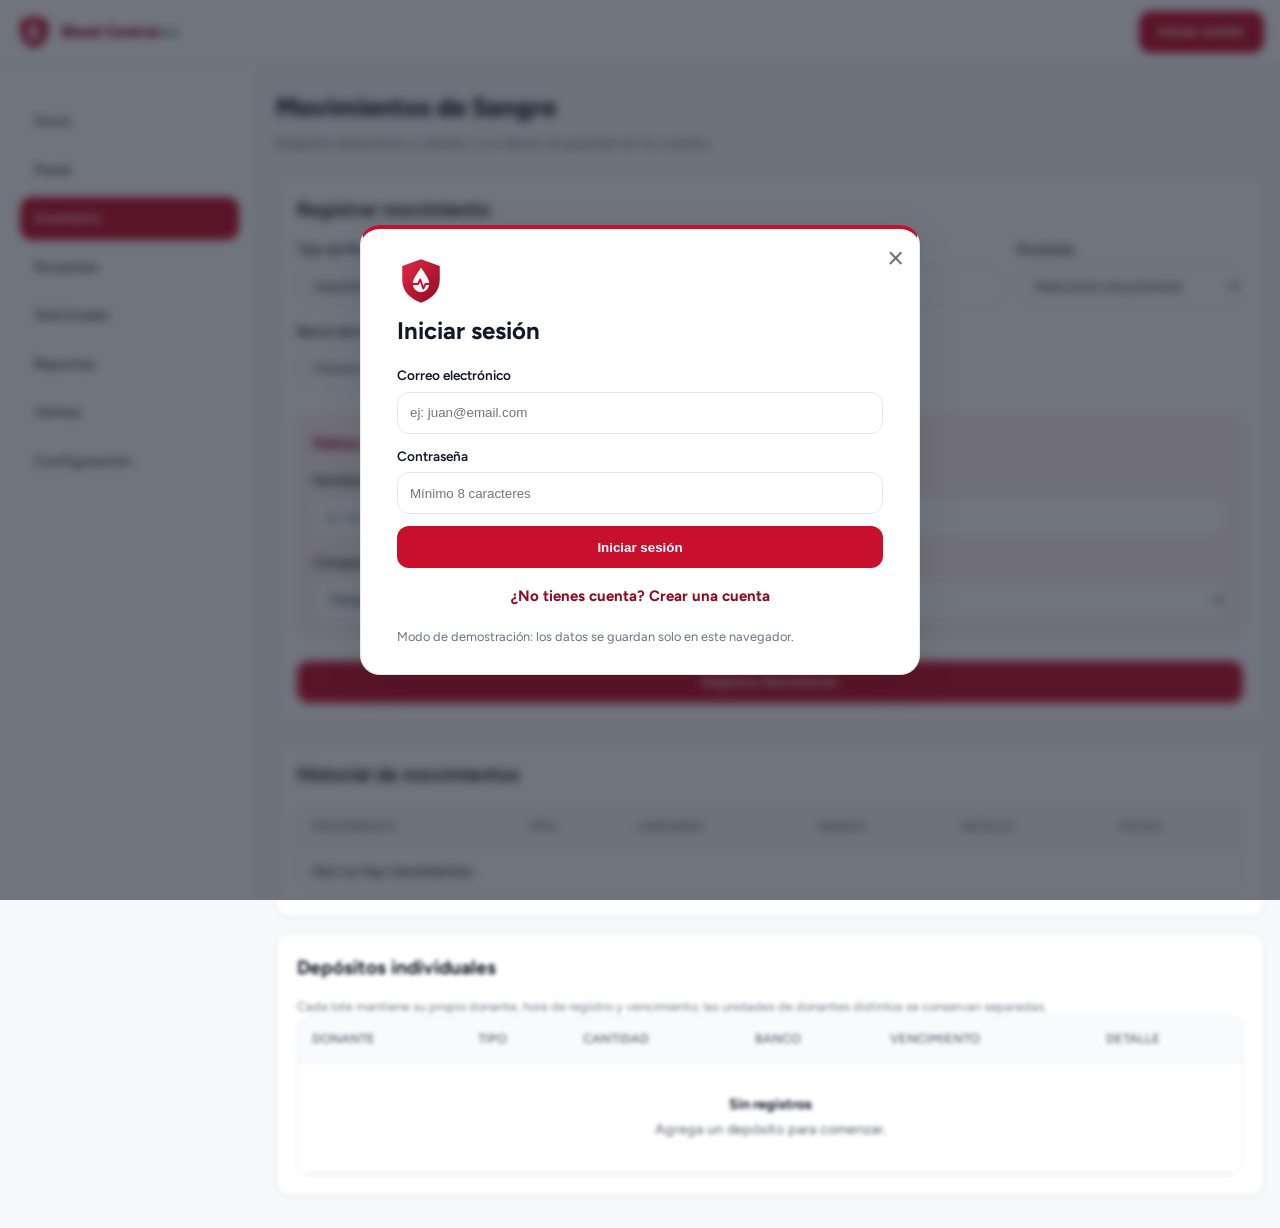
==== inventario.html @ 811ba8b2 "Add Blood Control RD application" ====
<!DOCTYPE html>
<html lang="es-DO">
<head>
  <meta charset="utf-8"><meta name="viewport" content="width=device-width, initial-scale=1">
  <title>Inventario – Blood Control RD</title>
  <link rel="stylesheet" href="https://fonts.googleapis.com/css2?family=Figtree:wght@400;500;700;800&display=swap">
  <link rel="stylesheet" href="assets/css/styles.css">
  <script src="assets/js/app.js" defer></script>
</head>
<body data-page="inventario">
  <a class="skip" href="#contenido">Saltar al contenido</a>
  <main id="contenido">
    <h1>Movimientos de Sangre</h1>
    <p class="lead">Registra depósitos y salidas. Los datos se guardan en tu cuenta.</p>

    <section class="panel">
      <h2>Registrar movimiento</h2>
      <form id="form-mov" class="form">
        <label class="field">Tipo de Movimiento
          <select name="tipo" required onchange="document.getElementById('campos-entrada').style.display = this.value === 'Entrada' ? 'block' : 'none'; document.getElementById('campos-salida').style.display = this.value === 'Salida' ? 'block' : 'none';">
            <option value="Entrada">Depósito (Entrada)</option>
            <option value="Salida">Extracción (Salida)</option>
          </select>
        </label>
        <label class="field">Tipo de Sangre <select name="sangre" data-fill="tipos" required></select></label>
        <label class="field">Unidades (450 ml c/u) <input name="unidades" type="number" min="1" required></label>
        <label class="field">Provincia <select name="provincia" id="inv-province" required></select></label>
        <label class="field">Banco de sangre <select name="banco" id="inv-bank" data-fill="bancos" required></select></label>

        <div id="campos-entrada" style="display:block; grid-column: 1 / -1; display: grid; grid-template-columns: 1fr 1fr; gap: 14px; margin-top: 10px; padding: 15px; background: var(--red-hover); border-radius: var(--radius); border: 1px solid var(--red-tint);">
          <h3 style="grid-column: 1 / -1; color: var(--red-dark); margin-bottom: 0;">Datos del Donante</h3>
          <label class="field">Nombre del Donante <input name="donante" placeholder="ej: Juan Perez"></label>

          <label class="field">Cédula del Donante <input name="cedula" id="inv-cedula" class="cedula-input" inputmode="numeric" placeholder="ej: 001-0000000-0" maxlength="13"></label>

          <label class="field" style="grid-column: 1 / -1;">Componente Sanguíneo
            <select name="componente">
              <option value="sangre_entera">Sangre Entera (42 días)</option>
              <option value="globulos_rojos">Glóbulos Rojos (42 días)</option>
              <option value="plaquetas">Plaquetas (5 días)</option>
              <option value="plasma">Plasma (365 días)</option>
            </select>
          </label>
        </div>
        <div id="campos-salida" style="display:none; grid-column: 1 / -1; margin-top: 10px; padding: 15px; background: var(--paper); border-radius: var(--radius); border: 1px solid var(--line);">
          <label class="field">Motivo de la Salida <input name="motivo" placeholder="ej: Transfusión, Vencimiento..."></label>
        </div>
        <button class="btn" type="submit" style="grid-column: 1 / -1; margin-top: 10px;">Registrar Movimiento</button>
      </form>
    </section>
    <section class="panel">
      <h2>Historial de movimientos</h2>
      <div class="table-wrap"><table><thead><tr><th>Movimiento</th><th>Tipo</th><th>Unidades</th><th>Banco</th><th>Detalle</th><th>Fecha</th></tr></thead><tbody id="tabla-mov"></tbody></table></div>
    </section>
    <section class="panel">
      <h2>Depósitos individuales</h2>
      <p class="sub">Cada lote mantiene su propio donante, hora de registro y vencimiento; las unidades de donantes distintos se conservan separadas.</p>
      <div class="table-wrap"><table><thead><tr><th>Donante</th><th>Tipo</th><th>Cantidad</th><th>Banco</th><th>Vencimiento</th><th>Detalle</th></tr></thead><tbody id="tabla-deposits"></tbody></table></div>
    </section>
  </main>
</body>
</html>
---- assets/css/styles.css ----
:root {
  --white: #ffffff; --paper: #f8f9fa; --line: #e5e7eb;
  --ink: #111827; --ink-soft: #374151; --muted: #6b7280;
  --red: #c8102e; --red-dark: #8f0b21; --red-tint: #fee2e2; --red-hover: #fef2f2;
  --green: #10b981; --radius: 12px; --speed: .2s;
  font-family: 'Figtree', system-ui, sans-serif;
}
:root[data-theme="dark"] { color-scheme: dark; --white:#171b25; --paper:#10131b; --line:#303746; --ink:#f3f4f6; --ink-soft:#d1d5db; --muted:#9ca3af; --red:#ee4561; --red-dark:#ff7386; --red-tint:#47212b; --red-hover:#2b1c24; }
*, *::before, *::after { box-sizing: border-box; margin: 0; padding: 0; }
body { background: var(--paper); color: var(--ink); line-height: 1.5; font-size: 15px; display: flex; min-height: 100vh; overflow-x: hidden; }
.skip { position: absolute; left: -9999px; top: -9999px; }
.skip:focus { left: 12px; top: 72px; z-index: 5000; padding: 8px 12px; background: white; color: var(--red-dark); border: 2px solid var(--red); border-radius: 8px; }
.app-main { padding-top: 88px; }
[hidden] { display: none !important; }
.locked { filter: blur(2px); pointer-events: none; user-select: none; }
.btn-ghost { background: var(--white); color: var(--ink); border: 1px solid var(--line); }
.btn-ghost:hover { background: var(--red-hover); color: var(--red-dark); }
.empty-state { padding: 20px; text-align: center; color: var(--muted); }
.empty-state strong { display: block; color: var(--ink); margin-bottom: 4px; }
.sub { display: block; color: var(--muted); font-size: .8rem; }
.tile-type { display: block; font-size: 1.1rem; font-weight: 800; }
.tile-units { color: var(--muted); font-size: .85rem; }
.modal-content .form { margin-top: 16px; }
.modal-content .form .btn { width: 100%; }
.modal-content .sub { margin-top: 14px; }
.modal-overlay.active .modal-content { animation: modal-in .3s cubic-bezier(.34,1.56,.64,1); }
@keyframes modal-in { from { transform: translateY(12px) scale(.985); } to { transform: translateY(0) scale(1); } }

/* HEADER Y SIDEBAR */
.topbar { background: var(--white); border-bottom: 1px solid var(--line); display: flex; align-items: center; justify-content: space-between; padding: 12px 16px; position: fixed; top: 0; left: 0; right: 0; z-index: 100; height: 64px; }
.topbar-left { display: flex; align-items: center; gap: 12px; }
.menu-toggle { display: none; background: none; border: none; cursor: pointer; color: var(--ink); }
.topbar-right { display: flex; align-items: center; gap: 10px; position: relative; }

.cart-btn { display: flex; align-items: center; justify-content: center; width: 40px; height: 40px; background: var(--white); border: 1px solid var(--line); border-radius: 50%; cursor: pointer; position: relative; transition: all var(--speed); }
.cart-btn:hover { background: var(--red-hover); border-color: var(--red); color: var(--red); }
.cart-badge { position: absolute; top: -4px; right: -4px; background: var(--red); color: white; font-size: 0.7rem; font-weight: bold; width: 18px; height: 18px; border-radius: 50%; display: flex; align-items: center; justify-content: center; border: 2px solid var(--white); }

.profile-btn { display: flex; align-items: center; gap: 8px; background: var(--white); border: 1px solid var(--line); padding: 6px 12px; border-radius: 99px; cursor: pointer; transition: all var(--speed); }
.profile-btn:hover { background: var(--red-hover); border-color: var(--red); }
.avatar { width: 30px; height: 30px; border-radius: 50%; background: var(--line); display: flex; align-items: center; justify-content: center; overflow: hidden; }
.avatar img { width: 100%; height: 100%; object-fit: cover; }
.welcome-text { font-weight: 700; font-size: 0.85rem; }

.dropdown-menu { position: absolute; top: 55px; right: 0; background: var(--white); border: 1px solid var(--line); border-radius: var(--radius); box-shadow: 0 10px 25px rgba(0,0,0,0.1); width: 220px; display: none; flex-direction: column; overflow: hidden; z-index: 200; }
.dropdown-menu.show { display: flex; }
.dropdown-item { padding: 12px 16px; text-decoration: none; color: var(--ink); font-size: 0.9rem; display: flex; align-items: center; gap: 8px; cursor: pointer; transition: background 0.2s; }
.dropdown-item:hover { background: var(--red-hover); color: var(--red-dark); }
.dropdown-item.danger { color: var(--red); border-top: 1px solid var(--line); }
.dropdown-item.danger:hover { background: var(--red-tint); }

.side { width: 260px; background: var(--white); border-right: 1px solid var(--line); display: flex; flex-direction: column; padding: 20px; flex-shrink: 0; position: fixed; top: 64px; bottom: 0; left: 0; z-index: 90; transform: translateX(-100%); transition: transform 0.3s cubic-bezier(0.4, 0, 0.2, 1); overflow-y: auto; }
.side.open { transform: translateX(0); }
.side nav { margin-top: 16px; flex: 1; }
.side nav ul { list-style: none; display: flex; flex-direction: column; gap: 6px; }
.side nav a { display: flex; align-items: center; gap: 12px; padding: 10px 14px; border-radius: var(--radius); color: var(--ink-soft); text-decoration: none; font-weight: 500; transition: all var(--speed); }
.side nav a:hover { background: var(--red-hover); color: var(--red-dark); padding-left: 18px; }
.side nav a[aria-current="page"] { background: var(--red); color: var(--white); }
.side svg { width: 18px; height: 18px; fill: none; stroke: currentColor; stroke-width: 2; }

/* CONTENIDO PRINCIPAL */
main { flex: 1; padding: 88px 16px 32px 16px; width: 100%; max-width: 1200px; margin: 0 auto; min-height: 100vh; }
h1 { font-size: 1.6rem; margin-bottom: 6px; font-weight: 800; }
h2 { font-size: 1.2rem; margin-bottom: 14px; font-weight: 700; }
.lead { color: var(--muted); margin-bottom: 20px; font-size: 0.95rem; }

/* FORMULARIOS */
.form { display: grid; gap: 14px; grid-template-columns: repeat(auto-fit, minmax(200px, 1fr)); }
.field { display: flex; flex-direction: column; gap: 6px; font-weight: 600; font-size: .85rem; }
.phone-input-group { display: flex; gap: 8px; }
.country-select { width: 120px; min-height: 42px; padding: 0 8px; background: var(--white); color: var(--ink); border: 1px solid var(--line); border-radius: var(--radius); outline: none; font-size: 0.9rem; }

input, select, textarea { width: 100%; min-height: 42px; padding: 0 12px; background: var(--white); color: var(--ink); border: 1px solid var(--line); border-radius: var(--radius); transition: all var(--speed); outline: none; }
input:focus, select:focus { border-color: var(--red); box-shadow: 0 0 0 4px var(--red-tint); }
.btn { display: inline-flex; align-items: center; justify-content: center; min-height: 42px; padding: 0 20px; border: none; border-radius: var(--radius); background: var(--red); color: var(--white); font-weight: 700; cursor: pointer; transition: all var(--speed); }
.btn:hover { background: var(--red-dark); transform: translateY(-2px); }
.btn.btn-ghost { background: var(--white); color: var(--ink); border: 1px solid var(--line); }
.btn.btn-ghost:hover { background: var(--red-hover); color: var(--red-dark); }
.brand { display: inline-flex; align-items: center; gap: 9px; color: var(--red-dark); text-decoration: none; font-size: 1rem; font-weight: 800; letter-spacing: -.025em; }
.brand small { color: var(--muted); font-size: .72em; letter-spacing: .08em; }
.brand-mark { width: 36px; height: 36px; object-fit: contain; animation: logoFloat 3.8s ease-in-out infinite; }
@keyframes logoFloat { 0%,100% { transform: translateY(0) rotate(0); } 50% { transform: translateY(-3px) rotate(-2deg); } }
.menu-toggle { width: 42px; height: 42px; border: 1px solid var(--line); border-radius: 12px; background: var(--white); display: inline-flex; flex-direction: column; justify-content: center; align-items: center; gap: 5px; transition: background var(--speed), border-color var(--speed); }
.menu-toggle span { display: block; width: 18px; height: 2px; border-radius: 2px; background: var(--ink); transition: transform var(--speed), opacity var(--speed); }
.menu-toggle[aria-expanded="true"] { background: var(--red-hover); border-color: var(--red-tint); }
.menu-toggle[aria-expanded="true"] span:first-child { transform: translateY(7px) rotate(45deg); }
.menu-toggle[aria-expanded="true"] span:nth-child(2) { opacity: 0; }
.menu-toggle[aria-expanded="true"] span:last-child { transform: translateY(-7px) rotate(-45deg); }

/* PANELES Y TARJETAS */
.panel { background: var(--white); border: 1px solid var(--line); border-radius: var(--radius); padding: 20px; margin-top: 16px; box-shadow: 0 1px 3px rgba(0,0,0,.05); }
.stats { display: grid; gap: 12px; margin-bottom: 20px; grid-template-columns: repeat(auto-fit, minmax(150px, 1fr)); }
.stat { background: var(--white); border: 1px solid var(--line); border-radius: var(--radius); padding: 16px; }
.stat dt { color: var(--muted); font-size: .85rem; font-weight: 600; }
.stat dd { margin-top: 4px; font-size: 1.5rem; font-weight: 800; color: var(--red); }

.tiles { display: grid; gap: 12px; grid-template-columns: 1fr; list-style: none; }
@media(min-width: 600px) { .tiles { grid-template-columns: repeat(auto-fill, minmax(220px, 1fr)); } }
.tile { position: relative; padding: 16px; border: 1px solid var(--line); border-radius: var(--radius); background: var(--white); transition: transform 0.2s, box-shadow 0.2s, border-color 0.2s; cursor: pointer; }
.tile:hover { transform: translateY(-2px); box-shadow: 0 6px 16px rgba(0,0,0,0.08); border-color: var(--red); }
.tile.empty { border-style: dashed; background: var(--paper); opacity: 0.85; }
.tile-top { display: flex; align-items: center; gap: 14px; margin-bottom: 12px; }
.bag { position: relative; width: 34px; height: 60px; background: var(--red-tint); border: 2px solid var(--red); border-radius: 6px 6px 16px 16px; overflow: hidden; flex-shrink: 0; }
.bag span { position: absolute; bottom: 0; left: 0; right: 0; height: var(--lvl); background: var(--red); transition: height 0.6s; }

.red-dot { position: absolute; top: 12px; right: 12px; width: 10px; height: 10px; background: var(--red); border-radius: 50%; animation: pulse-red 1.5s infinite; }
@keyframes pulse-red { 0% { transform: scale(0.95); box-shadow: 0 0 0 0 rgba(200, 16, 46, 0.7); } 70% { transform: scale(1); box-shadow: 0 0 0 6px rgba(200, 16, 46, 0); } 100% { transform: scale(0.95); box-shadow: 0 0 0 0 rgba(200, 16, 46, 0); } }
.lifespan { width: 100%; height: 6px; background: #e5e7eb; border-radius: 3px; margin-top: 10px; overflow: hidden; }
.lifespan-bar { height: 100%; background: var(--red); transition: width 0.5s ease; }

/* TABLAS */
.table-wrap { overflow-x: auto; border-radius: var(--radius); border: 1px solid var(--line); }
table { width: 100%; min-width: 550px; border-collapse: collapse; background: var(--white); }
th { text-align: left; padding: 12px 14px; color: var(--muted); font-size: .8rem; font-weight: 600; border-bottom: 1px solid var(--line); background: #f9fafb; text-transform: uppercase; }
:root[data-theme="dark"] th { background: #202633; }
td { padding: 12px 14px; border-bottom: 1px solid var(--line); font-weight: 500; font-size: 0.9rem; }
tbody tr:hover { background: var(--red-hover); }

/* CARRUSEL */
.hero { background: linear-gradient(135deg, var(--red-tint) 0%, var(--white) 100%); padding: 40px 16px; border-radius: var(--radius); margin-bottom: 24px; text-align: center; }
.hero h1 { font-size: 2rem; color: var(--red-dark); margin-bottom: 12px; }
.hero p { font-size: 1rem; color: var(--ink-soft); max-width: 600px; margin: 0 auto 20px; }
.carousel-wrapper { position: relative; max-width: 900px; margin: 0 auto 32px auto; overflow: hidden; border-radius: var(--radius); }
.carousel { display: flex; transition: transform 0.5s cubic-bezier(0.4, 0, 0.2, 1); }
.carousel-item { min-width: 100%; min-height: 300px; padding: clamp(28px,5vw,54px); background: linear-gradient(120deg,#fff1f2,#fff 70%); display: flex; flex-direction: row; align-items: center; justify-content: space-between; gap: clamp(20px,4vw,48px); color: var(--ink); flex-shrink: 0; }
.carousel-item:nth-child(2) { background: linear-gradient(120deg,#fff7ed,#fff 72%); }
.carousel-item:nth-child(3) { background: linear-gradient(120deg,#fef2f2,#fff 72%); }
.carousel-item:nth-child(4) { background: linear-gradient(120deg,#fdf2f8,#fff 72%); }
.slide-copy { flex: 1 1 52%; max-width: 520px; }
.carousel-item img { width: min(42%,310px); aspect-ratio: 1; object-fit: contain; filter: drop-shadow(0 16px 26px rgba(159,18,57,.12)); animation: slideFloat 4s ease-in-out infinite; }
.carousel-item h3 { max-width: 640px; margin: 12px 0; color: var(--red-dark); font-size: clamp(1.5rem,3vw,2.4rem); line-height: 1.12; }
.carousel-item p { max-width: 580px; color: var(--ink-soft); font-size: 1.05rem; }
@keyframes slideFloat { 0%,100% { transform: translateY(0); } 50% { transform: translateY(-7px); } }
.feature-mark { color: var(--red); font-size: .75rem; font-weight: 800; letter-spacing: .14em; }
.dots { display: flex; justify-content: center; gap: 8px; position: absolute; z-index: 11; bottom: 18px; left: 0; right: 0; }
.dot { width: 9px; height: 9px; padding: 0; border: 0; border-radius: 999px; background: #9ca3af; cursor: pointer; transition: width .2s, background .2s; }
.dot.on { width: 24px; background: var(--red); }
@media(min-width: 768px) { .carousel-item { height: 400px; } }
.carousel-btn { position: absolute; top: 50%; transform: translateY(-50%); width: 40px; height: 40px; background: rgba(255, 255, 255, 0.8); border: none; border-radius: 50%; cursor: pointer; display: flex; align-items: center; justify-content: center; transition: all 0.2s; z-index: 10; color: var(--red); font-size: 1.5rem; font-weight: bold; }
.carousel-btn:hover { background: var(--white); box-shadow: 0 4px 10px rgba(0,0,0,0.1); }
.carousel-btn.prev { left: 16px; }
.carousel-btn.next { right: 16px; }

/* PREFERENCIAS, ALERTAS Y DETALLE DE LOTES */
.profile-link { display:inline-flex; align-items:center; gap:8px; min-width:0; padding:5px 10px 5px 6px; border:1px solid var(--line); border-radius:999px; color:var(--ink); text-decoration:none; transition:border-color var(--speed),background var(--speed),transform var(--speed); }
.profile-link:hover { border-color:var(--red); background:var(--red-hover); transform:translateY(-1px); }
.avatar-photo { width:32px; height:32px; border-radius:50%; object-fit:cover; background:var(--red-tint); }
.account-menu-wrap { position:relative; }
.account-trigger { display:inline-flex; align-items:center; gap:11px; max-width:min(520px,48vw); min-height:50px; padding:4px 14px 4px 5px; border:1px solid var(--line); border-radius:999px; background:var(--white); color:var(--ink); cursor:pointer; transition:border-color var(--speed),box-shadow var(--speed),transform var(--speed); }
.account-trigger:hover,.account-trigger[aria-expanded="true"] { border-color:#d7dce5; box-shadow:0 4px 16px rgba(17,24,39,.08); transform:translateY(-1px); }
.account-avatar { width:42px; height:42px; flex:0 0 42px; border-radius:50%; object-fit:cover; background:#e5e7eb; }
.account-trigger-label { overflow:hidden; color:var(--ink); font-size:1rem; font-weight:800; text-overflow:ellipsis; white-space:nowrap; }
.account-chevron { color:var(--muted); font-size:1rem; transition:transform var(--speed); }
.account-trigger[aria-expanded="true"] .account-chevron { transform:rotate(180deg); }
.account-dropdown { display:none; position:absolute; top:calc(100% + 10px); right:0; z-index:300; width:min(320px,calc(100vw - 20px)); padding:8px; overflow:hidden; border:1px solid var(--line); border-radius:17px; background:var(--white); box-shadow:0 16px 42px rgba(17,24,39,.2); animation:pop-in .18s ease-out; }
.account-dropdown.show { display:block; }
.account-menu-summary { display:flex; align-items:center; gap:11px; padding:11px 10px 14px; margin-bottom:5px; border-bottom:1px solid var(--line); }
.account-menu-summary img { width:42px; height:42px; flex:0 0 42px; border-radius:50%; object-fit:cover; background:#e5e7eb; }
.account-menu-summary div { display:flex; flex-direction:column; min-width:0; }
.account-menu-summary strong,.account-menu-summary span { overflow:hidden; text-overflow:ellipsis; white-space:nowrap; }
.account-menu-summary span { color:var(--muted); font-size:.8rem; }
.account-dropdown .dropdown-item { width:100%; padding:11px 12px; border:0; border-radius:10px; background:transparent; color:var(--ink); font:inherit; text-align:left; }
.account-dropdown .dropdown-item > span:first-child { width:22px; color:var(--muted); text-align:center; }
.account-dropdown .dropdown-item:hover { background:var(--red-hover); color:var(--red-dark); }
.account-dropdown .dropdown-item.danger { margin-top:5px; border-top:1px solid var(--line); border-radius:0 0 10px 10px; color:var(--red); }
.expiry-alert { display:inline-flex; align-items:center; gap:7px; min-height:38px; padding:0 11px; border:1px solid var(--line); border-radius:999px; background:var(--white); color:var(--ink-soft); font:inherit; font-size:.82rem; font-weight:700; cursor:pointer; }
.expiry-alert.has-alerts { color:var(--red-dark); border-color:var(--red); background:var(--red-hover); animation:alertPulse 2.4s ease-in-out infinite; }
.expiry-alert b { display:grid; place-items:center; width:21px; height:21px; border-radius:50%; background:var(--red); color:#fff; font-size:.72rem; }
@keyframes alertPulse { 50% { box-shadow:0 0 0 4px var(--red-tint); } }
.expiry-popover { display:none; position:fixed; top:72px; right:14px; z-index:110; width:min(390px,calc(100vw - 24px)); max-height:min(70vh,560px); overflow-y:auto; padding:18px; border:1px solid var(--line); border-radius:18px; background:var(--white); color:var(--ink); box-shadow:0 16px 48px rgba(17,24,39,.2); }
.expiry-popover.show { display:block; animation:pop-in .18s ease-out; }
@keyframes pop-in { from { opacity:0; transform:translateY(-6px) scale(.98); } to { opacity:1; transform:none; } }
.expiry-popover h2 { margin-bottom:2px; }
.expiry-item { display:grid; grid-template-columns:auto 1fr; gap:4px 9px; align-items:center; width:100%; padding:11px 4px; border:0; border-bottom:1px solid var(--line); background:transparent; color:var(--ink); text-align:left; cursor:pointer; }
.expiry-item > span:last-child { grid-column:2; color:var(--red-dark); font-size:.8rem; }
.settings-panel { max-width:760px; margin-left:auto; margin-right:auto; }
.settings-panel .form { grid-template-columns:repeat(2,minmax(0,1fr)); align-items:start; }
.settings-panel .profile-photo-card,.settings-panel .field:first-of-type,.settings-panel .btn[type="submit"] { grid-column:1 / -1; }
.profile-photo-card { display:flex; align-items:center; gap:18px; padding:18px; border:1px solid var(--line); border-radius:16px; background:var(--paper); }
.profile-photo-card > img { width:88px; height:88px; border-radius:50%; object-fit:cover; background:var(--red-tint); box-shadow:0 6px 18px rgba(17,24,39,.1); }
.profile-photo-card .sub { margin:3px 0 9px; }
.file-button { display:inline-flex; align-items:center; cursor:pointer; }
.settings-panel .field small { font-weight:400; }
.form-grid { display:grid; grid-template-columns:repeat(2,minmax(0,1fr)); gap:14px; }
.form-grid .field.full,.price-preview,.sales-form > .sub,.sales-form > .btn { grid-column:1 / -1; }
.price-preview { display:grid; grid-template-columns:1fr auto; gap:7px 16px; padding:16px; border:1px solid var(--red-tint); border-radius:14px; background:var(--red-hover); color:var(--ink-soft); }
.price-preview strong { color:var(--red-dark); text-align:right; }
.life-track { height:7px; margin:5px 0 2px; overflow:hidden; border-radius:99px; background:var(--line); }
.life-track span { display:block; height:100%; border-radius:inherit; background:linear-gradient(90deg,var(--red),#fb7185); transition:width .35s ease; }
.lot-expiry { min-width:150px; }
.text-danger { color:var(--red-dark); font-weight:700; }
.badge.type { display:inline-flex; padding:3px 8px; border-radius:99px; background:var(--red-tint); color:var(--red-dark); font-size:.78rem; font-weight:800; }
.table-actions { display:flex; gap:6px; flex-wrap:wrap; }
.table-actions .btn { min-height:34px; padding:0 10px; font-size:.78rem; }
.deposit-detail-modal { max-width:620px; }
.detail-heading { display:flex; justify-content:space-between; align-items:flex-start; gap:18px; padding-right:30px; }
.detail-heading h2 { margin:5px 0 12px; }
.detail-heading img { width:48px; height:48px; object-fit:contain; }
.detail-meta { display:flex; flex-wrap:wrap; justify-content:space-between; gap:8px 20px; padding:12px; border-radius:12px; background:var(--paper); font-size:.84rem; }
.detail-life { margin:14px 0; padding:12px; border:1px solid var(--line); border-radius:12px; }
.deposit-detail-modal .form { grid-template-columns:repeat(2,minmax(0,1fr)); }
.full { grid-column:1 / -1; }
.modal-actions { display:flex; justify-content:flex-end; gap:10px; }
.payment-logo { width:42px; height:42px; margin-bottom:8px; }
.payment-total { margin:10px 0; font-size:1.1rem; }
.payment-options { display:grid; grid-template-columns:repeat(2,minmax(0,1fr)); gap:10px; margin:16px 0; }
#pay-info { margin-top:12px; color:var(--red-dark); font-weight:700; }
.cart-total { margin:14px 0; font-size:1.15rem; font-weight:800; }
.cart-line-total { display:block; color:var(--red-dark); font-weight:800; }
.bank-directory-item { display:grid; grid-template-columns:1fr auto; gap:3px 12px; padding:12px 14px; border-bottom:1px solid var(--line); }
.bank-directory-item:last-child { border-bottom:0; }
.bank-directory-item > span { color:var(--muted); font-size:.82rem; }
.bank-directory-item small { grid-column:1 / -1; color:var(--red-dark); }
.compact-ui main { padding-top:76px; }
.compact-ui .panel { padding:14px; margin-top:12px; }
.compact-ui .form { gap:10px; }
.compact-ui .side nav a { padding-top:7px; padding-bottom:7px; }

/* MODALES */
.modal-overlay { position: fixed; inset: 0; background: rgba(17,24,39,0.6); backdrop-filter: blur(4px); display: flex; align-items: center; justify-content: center; opacity: 0; pointer-events: none; transition: opacity 0.3s; z-index: 2000; }
.modal-overlay.active { opacity: 1; pointer-events: auto; }
.modal-content { background: var(--white); padding: 30px 20px; border-radius: 20px; width: 100%; max-width: 450px; transform: translateY(20px); transition: transform 0.3s; box-shadow: 0 10px 40px rgba(0,0,0,0.1); border: 1px solid var(--line); position: relative; max-height: 90vh; overflow-y: auto; }
.auth-modal { max-width: 560px; padding: 28px clamp(20px,4vw,36px); border-top: 4px solid var(--red); }
.auth-logo { display: block; width: 48px; height: 48px; margin-bottom: 8px; animation: logoFloat 3.8s ease-in-out infinite; }
.auth-modal h2 { font-size: 1.5rem; margin-bottom: 16px; }
.auth-form { display: flex; flex-direction: column; gap: 12px; }
.auth-register-fields { display: grid; grid-template-columns: repeat(2,minmax(0,1fr)); gap: 12px; }
.auth-register-fields .field.full { grid-column: 1/-1; }
.auth-form .field { min-width: 0; }
.auth-form button.auth-switch { align-self:center; width:auto; min-height:0; border:0; padding:5px 8px; border-radius:0; background:transparent !important; box-shadow:none; color:var(--red-dark); font:inherit; font-weight:700; cursor:pointer; }
.auth-form button.auth-switch:hover { background:transparent !important; color:var(--red); text-decoration:underline; transform:none; }
.auth-modal .sub { margin-top: 14px; }
.modal-overlay.active .modal-content { transform: translateY(0); }
.close-modal { position: absolute; top: 15px; right: 15px; background: none; border: none; font-size: 1.8rem; color: var(--muted); cursor: pointer; transition: color 0.2s; line-height: 1; }
.close-modal:hover { color: var(--red); }
.btn-green { background: #10b981; color: white; border-radius: 8px; font-weight: 600; padding: 12px; width: 100%; border: none; cursor: pointer; transition: background 0.2s; }
.btn-green:hover { background: #059669; }

/* CARRITO */
.cart-item { display: flex; justify-content: space-between; align-items: center; padding: 10px 0; border-bottom: 1px solid var(--line); }
.cart-item-info { flex: 1; }
.cart-item-actions { display: flex; gap: 8px; }
.icon-btn { background: none; border: none; cursor: pointer; padding: 4px; border-radius: 4px; transition: background 0.2s; }
.icon-btn:hover { background: var(--red-hover); }
.icon-btn.delete { color: var(--red); }
.icon-btn.pay { color: var(--green); }

/* ANIMACIONES */
.reveal { opacity: 0; transform: translateY(30px); transition: all 0.6s cubic-bezier(0.5, 0, 0, 1); }
.reveal.active { opacity: 1; transform: translateY(0); }
.reveal.active { animation: springBounce .4s ease-out; }
.spring-bounce { animation: springBounce 0.4s ease-out; }
@keyframes springBounce { 0% { transform: translateY(0); } 50% { transform: translateY(4px); } 100% { transform: translateY(0); } }

/* TOASTS */
.toast-container { position: fixed; bottom: 20px; right: 20px; z-index: 3000; display: flex; flex-direction: column; gap: 10px; }
.toast { background: var(--ink); color: var(--white); padding: 12px 20px; border-radius: var(--radius); font-weight: 500; box-shadow: 0 4px 12px rgba(0,0,0,0.15); display: flex; align-items: center; gap: 10px; animation: slideIn 0.3s forwards; }
.toast.error { border-left: 4px solid var(--red); }
.toast.success { border-left: 4px solid var(--green); }
@keyframes slideIn { from { transform: translateX(100%); opacity: 0; } to { transform: translateX(0); opacity: 1; } }

/* RESPONSIVE */
.nav-backdrop { display: none; }
@media (min-width: 1024px) { .side { transform: translateX(0); } .menu-toggle { display: none; } main { margin-left: 260px; width: calc(100% - 260px); padding-top: 88px; } }
@media (max-width: 1023px) { .menu-toggle { display: inline-flex; } .side { width: min(290px,84vw); top: 64px; z-index: 91; box-shadow: 10px 0 32px rgba(17,24,39,.14); } .nav-backdrop.show { display: block; position: fixed; inset: 64px 0 0; width: 100%; height: calc(100vh - 64px); border: 0; background: rgba(17,24,39,.34); backdrop-filter: blur(2px); z-index: 90; } main { padding-left: 14px; padding-right: 14px; } .panel { padding: 16px; } .topbar { padding-left: 12px; padding-right: 12px; } }
@media (max-width: 560px) { .auth-register-fields { grid-template-columns: 1fr; } .auth-register-fields .field.full { grid-column: auto; } .auth-modal { width: calc(100% - 20px); max-height: calc(100dvh - 20px); padding: 22px 16px; border-radius: 18px; } .auth-modal h2 { font-size: 1.3rem; } }
@media (max-width: 480px) { h1 { font-size: 1.4rem; } .stats { grid-template-columns: repeat(2,minmax(0,1fr)); } .stat { padding: 12px; } .stat dd { font-size: 1.25rem; } .modal-content { width: calc(100% - 20px); padding: 24px 16px; } .cart-item { gap: 8px; align-items: flex-start; } .topbar-left { gap: 8px; } .brand { font-size: .9rem; } .brand-mark { width: 32px; height: 32px; } .welcome-text { display:none; } }
@media (max-width: 620px) { .carousel-item { flex-direction: column-reverse; align-items: flex-start; gap: 6px; padding: 24px 24px 52px; } .carousel-item img { width: 55%; max-width: 190px; align-self: center; } .carousel-item h3 { font-size: 1.5rem; } .carousel-item p { font-size: .95rem; } }
@media (max-width: 620px) { .settings-panel .form,.form-grid,.deposit-detail-modal .form { grid-template-columns:1fr; } .settings-panel .profile-photo-card,.settings-panel .field:first-of-type,.settings-panel .btn[type="submit"],.form-grid .field.full,.price-preview,.sales-form > .sub,.sales-form > .btn,.full { grid-column:1; } .profile-photo-card { align-items:flex-start; gap:12px; padding:12px; } .profile-photo-card > img { width:66px; height:66px; } .payment-options { grid-template-columns:1fr; } .expiry-alert { gap:5px; padding:0 8px; font-size:.75rem; } .expiry-popover { right:10px; } .detail-meta { flex-direction:column; } }
@media (max-width: 480px) { .expiry-alert span:not([aria-hidden="true"]) { display:none; } .topbar-right { gap:6px; } .account-trigger { gap:6px; min-height:42px; max-width:min(300px,58vw); padding:3px 8px 3px 4px; } .account-avatar { width:34px; height:34px; flex-basis:34px; } .account-trigger-label { max-width:150px; font-size:.76rem; } .account-chevron { font-size:.85rem; } .table-wrap { margin-left:-4px; margin-right:-4px; } }
@media (max-width: 380px) { .brand > span { display:none; } .topbar { padding-left:8px; padding-right:8px; } .topbar-left { gap:6px; } .topbar-right #logout { width:36px; padding:0; overflow:hidden; color:transparent; position:relative; } .topbar-right #logout::after { content:"↪"; position:absolute; inset:0; display:grid; place-items:center; color:var(--ink); font-size:1rem; } }
@media (min-width: 380px) and (max-width: 599px) { .tiles { grid-template-columns:repeat(2,minmax(0,1fr)); } .tile { padding:12px; } .tile-top { gap:9px; } .bag { width:30px; height:54px; } }
@media (prefers-reduced-motion: reduce) { *, *::before, *::after { scroll-behavior: auto !important; animation-duration: .01ms !important; animation-iteration-count: 1 !important; transition-duration: .01ms !important; } }
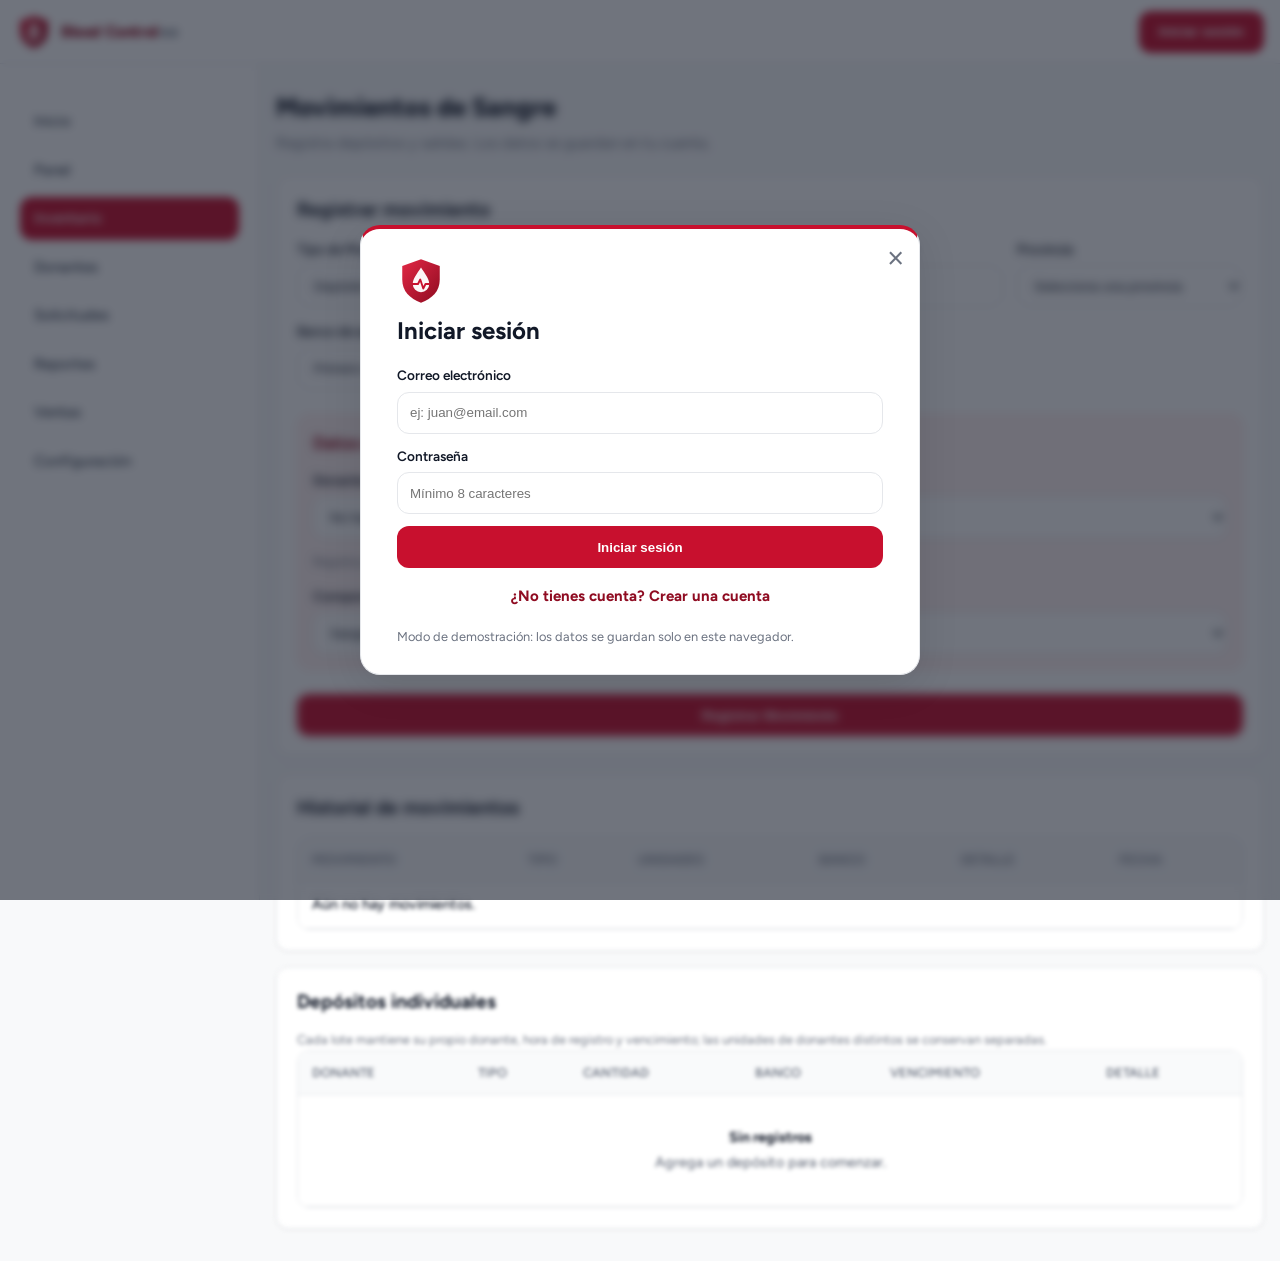
==== commit 9f4bea78: "Fix personal data capture and inventory integrity" ====
--- a/inventario.html
+++ b/inventario.html
@@ -17,7 +17,7 @@
       <h2>Registrar movimiento</h2>
       <form id="form-mov" class="form">
         <label class="field">Tipo de Movimiento
-          <select name="tipo" required onchange="document.getElementById('campos-entrada').style.display = this.value === 'Entrada' ? 'block' : 'none'; document.getElementById('campos-salida').style.display = this.value === 'Salida' ? 'block' : 'none';">
+          <select name="tipo" required>
             <option value="Entrada">Depósito (Entrada)</option>
             <option value="Salida">Extracción (Salida)</option>
           </select>
@@ -27,13 +27,13 @@
         <label class="field">Provincia <select name="provincia" id="inv-province" required></select></label>
         <label class="field">Banco de sangre <select name="banco" id="inv-bank" data-fill="bancos" required></select></label>
 
-        <div id="campos-entrada" style="display:block; grid-column: 1 / -1; display: grid; grid-template-columns: 1fr 1fr; gap: 14px; margin-top: 10px; padding: 15px; background: var(--red-hover); border-radius: var(--radius); border: 1px solid var(--red-tint);">
-          <h3 style="grid-column: 1 / -1; color: var(--red-dark); margin-bottom: 0;">Datos del Donante</h3>
-          <label class="field">Nombre del Donante <input name="donante" placeholder="ej: Juan Perez"></label>
-
-          <label class="field">Cédula del Donante <input name="cedula" id="inv-cedula" class="cedula-input" inputmode="numeric" placeholder="ej: 001-0000000-0" maxlength="13"></label>
-
-          <label class="field" style="grid-column: 1 / -1;">Componente Sanguíneo
+        <div id="campos-entrada" class="movement-entry full" hidden>
+          <h3>Datos del Donante</h3>
+          <label class="field full">Donante registrado
+            <select name="donante" id="inv-donor" required><option value="">Registra o selecciona un donante</option></select>
+          </label>
+          <p class="sub full" id="inventory-donor-help">Selecciona un donante de la sección Donantes. Sus datos personales se reutilizan desde ese registro.</p>
+          <label class="field full">Componente Sanguíneo
             <select name="componente">
               <option value="sangre_entera">Sangre Entera (42 días)</option>
               <option value="globulos_rojos">Glóbulos Rojos (42 días)</option>
@@ -42,8 +42,25 @@
             </select>
           </label>
         </div>
-        <div id="campos-salida" style="display:none; grid-column: 1 / -1; margin-top: 10px; padding: 15px; background: var(--paper); border-radius: var(--radius); border: 1px solid var(--line);">
-          <label class="field">Motivo de la Salida <input name="motivo" placeholder="ej: Transfusión, Vencimiento..."></label>
+        <div id="campos-salida" class="movement-exit full" hidden>
+          <label class="field full">Motivo de la Salida <input name="motivo" required maxlength="255" placeholder="ej: Transfusión, atención de emergencia..."></label>
+          <fieldset class="request-person">
+            <legend>Persona que recibirá la sangre</legend>
+            <div class="form-grid">
+              <label class="field full">Nombre completo<input name="patient_name" autocomplete="name" maxlength="160" placeholder="Nombre y apellido"></label>
+              <label class="field full">Cédula<input name="patient_document" class="cedula-input" inputmode="numeric" maxlength="13" autocomplete="off" placeholder="000-0000000-0"></label>
+              <label class="field full">Teléfono de contacto
+                <span class="phone-input-group">
+                  <select name="patient_dial" class="country-select" aria-label="Prefijo telefónico">
+                    <option value="+1" selected>🇩🇴 +1</option><option value="+34">🇪🇸 +34</option><option value="+52">🇲🇽 +52</option><option value="+57">🇨🇴 +57</option>
+                  </select>
+                  <input name="patient_phone" type="tel" autocomplete="tel" maxlength="24" placeholder="809-000-0000">
+                </span>
+              </label>
+            </div>
+            <p class="sub">Esta información se guarda una sola vez por persona y se vincula al movimiento de salida.</p>
+            <label class="privacy-consent"><input name="patient_authorized" type="checkbox"> Confirmo que tengo autorización para registrar estos datos personales.</label>
+          </fieldset>
         </div>
         <button class="btn" type="submit" style="grid-column: 1 / -1; margin-top: 10px;">Registrar Movimiento</button>
       </form>
--- a/assets/css/styles.css
+++ b/assets/css/styles.css
@@ -183,6 +183,16 @@
 .settings-panel .field small { font-weight:400; }
 .form-grid { display:grid; grid-template-columns:repeat(2,minmax(0,1fr)); gap:14px; }
 .form-grid .field.full,.price-preview,.sales-form > .sub,.sales-form > .btn { grid-column:1 / -1; }
+.request-person { grid-column:1 / -1; min-width:0; margin:0; padding:16px; border:1px solid var(--line); border-radius:var(--radius); background:var(--paper); }
+.request-person legend { padding:0 6px; color:var(--ink); font-weight:800; }
+.request-person .sub { margin:12px 0; }
+.privacy-consent { display:flex; align-items:flex-start; gap:9px; color:var(--ink-soft); font-size:.82rem; font-weight:500; }
+.privacy-consent input { width:18px; min-height:18px; height:18px; flex:0 0 18px; margin:1px 0 0; accent-color:var(--red); }
+.movement-entry,.movement-exit { display:grid; gap:14px; margin-top:10px; padding:15px; border-radius:var(--radius); }
+.movement-entry[hidden],.movement-exit[hidden] { display:none; }
+.movement-entry { background:var(--red-hover); border:1px solid var(--red-tint); }
+.movement-exit { background:var(--paper); border:1px solid var(--line); }
+.movement-entry h3 { grid-column:1 / -1; margin:0; color:var(--red-dark); }
 .price-preview { display:grid; grid-template-columns:1fr auto; gap:7px 16px; padding:16px; border:1px solid var(--red-tint); border-radius:14px; background:var(--red-hover); color:var(--ink-soft); }
 .price-preview strong { color:var(--red-dark); text-align:right; }
 .life-track { height:7px; margin:5px 0 2px; overflow:hidden; border-radius:99px; background:var(--line); }
